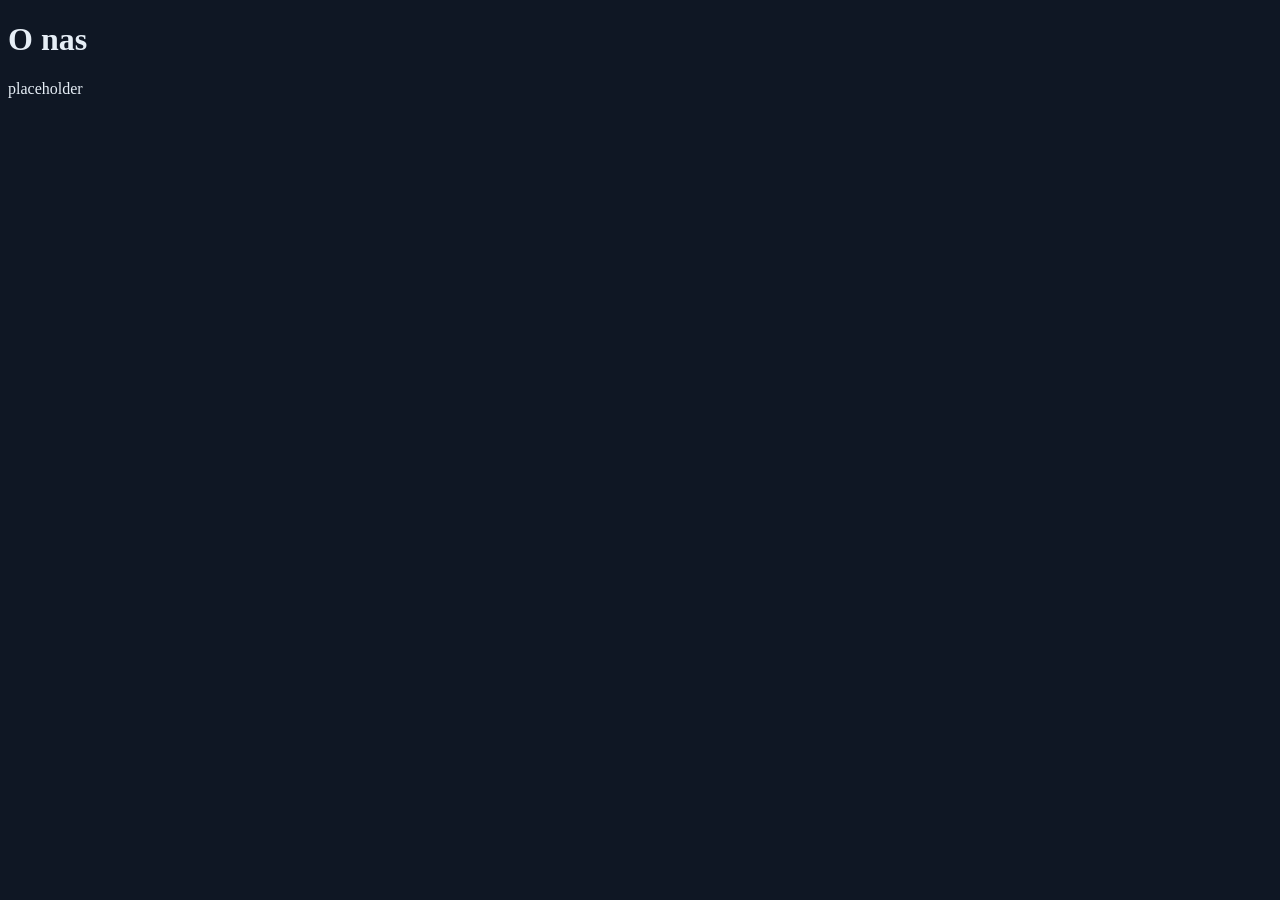
==== about_us.html @ 8ce52c04 "small fixes + new about me page + responsiveness (made it work with phones)" ====
<!DOCTYPE html>
<html lang="en">
<head>
    <meta charset="UTF-8">
    <meta name="viewport" content="width=device-width, initial-scale=1.0">
    <link rel="stylesheet" href="css/abt_us.css">
    <title>O nas</title>
</head>
<body>
    <h1>O nas</h1>
    <p>placeholder</p>
</body>
</html>
---- css/abt_us.css ----
@import url('./root.css');

body {
    color: var(--text);
    background-color: var(--bg);
}
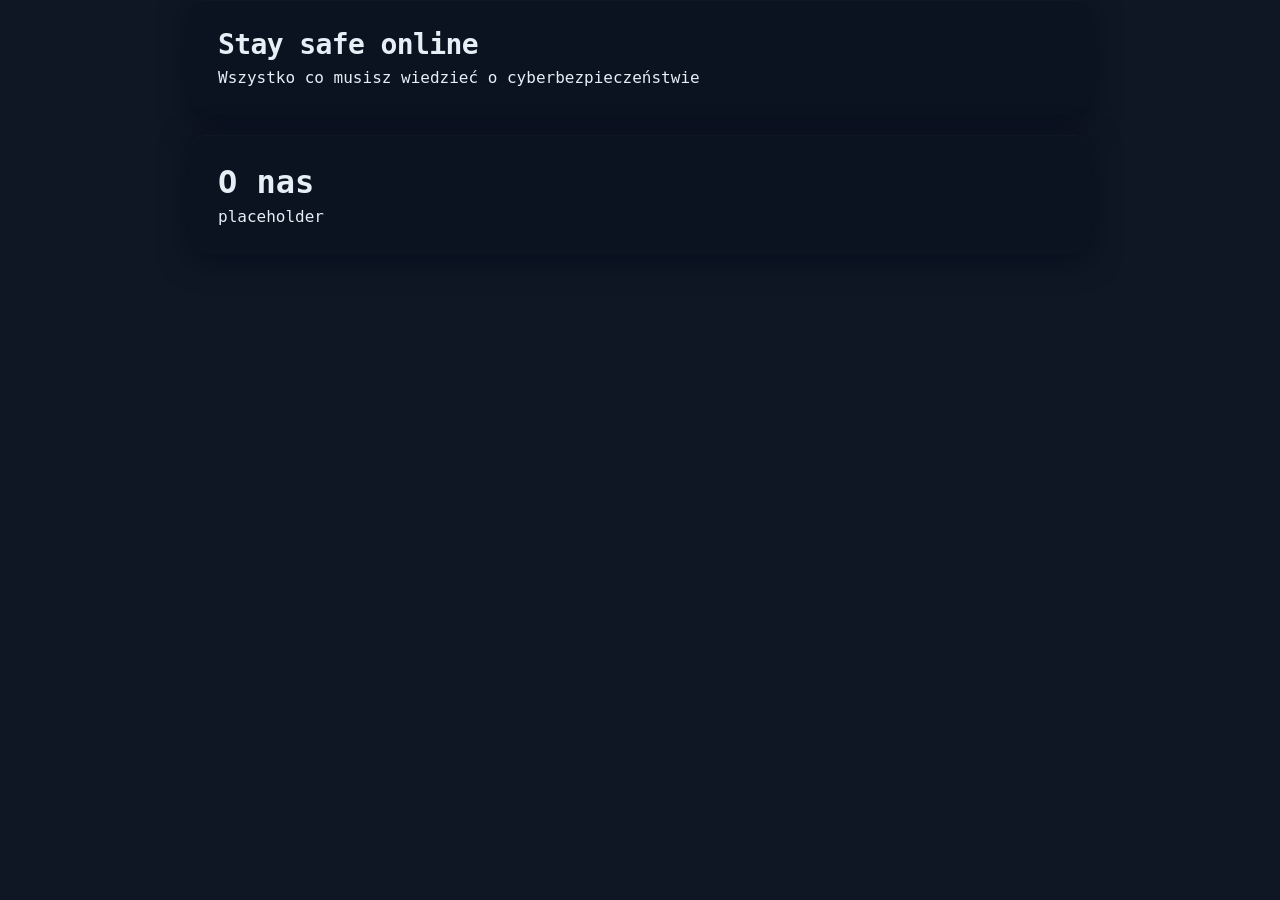
==== commit 2a90a6b3: "switched colorscheme a little, small and big css fixes, other misc stuff; made aboutus page link bac" ====
--- a/about_us.html
+++ b/about_us.html
@@ -7,7 +7,16 @@
     <title>O nas</title>
 </head>
 <body>
-    <h1>O nas</h1>
-    <p>placeholder</p>
+    <div class="header">
+        <div class="title"><a href="index.html">Stay safe online</a></div>
+        <div class="subtitle">
+            Wszystko co musisz wiedzieć o cyberbezpieczeństwie
+        </div>
+    </div>
+
+    <div class="main-body">
+        <h1>O nas</h1>
+        <p>placeholder</p>
+    </div>
 </body>
 </html>
--- a/css/abt_us.css
+++ b/css/abt_us.css
@@ -3,4 +3,41 @@
 body {
     color: var(--text);
     background-color: var(--bg);
+}
+
+*{
+  box-sizing:border-box;margin:0;padding:0;
+  line-height: 1.2; /*for nerdfonts*/
+  font-family: "JetBrainsMono Nerd Font", ui-monospace, SFMono-Regular, Menlo, Monaco, monospace;
+}
+.main-body,
+.header {
+    max-width: var(--max-width);
+    margin:0 auto 20px;
+    padding:28px;
+    background: var(--bg2);
+    border-radius: calc(var(--radius) + 4px);
+    box-shadow: 0 6px 30px rgba(2,6,23,0.6), inset 0 1px 0 rgba(255,255,255,0.02);
+    display:flex;
+    flex-direction:column;
+    gap:6px;
+    align-items:flex-start;
+}
+
+.header .subtitle {
+    font-size:16px;
+    font-weight:500;
+    color: var(--text-secondary);
+}
+
+.header .title {
+    font-size:28px;
+    font-weight:700;
+    letter-spacing: -0.6px;
+    color: var(--text);
+}
+
+.header .title a {
+    color: var(--text);
+    text-decoration: none;
 }
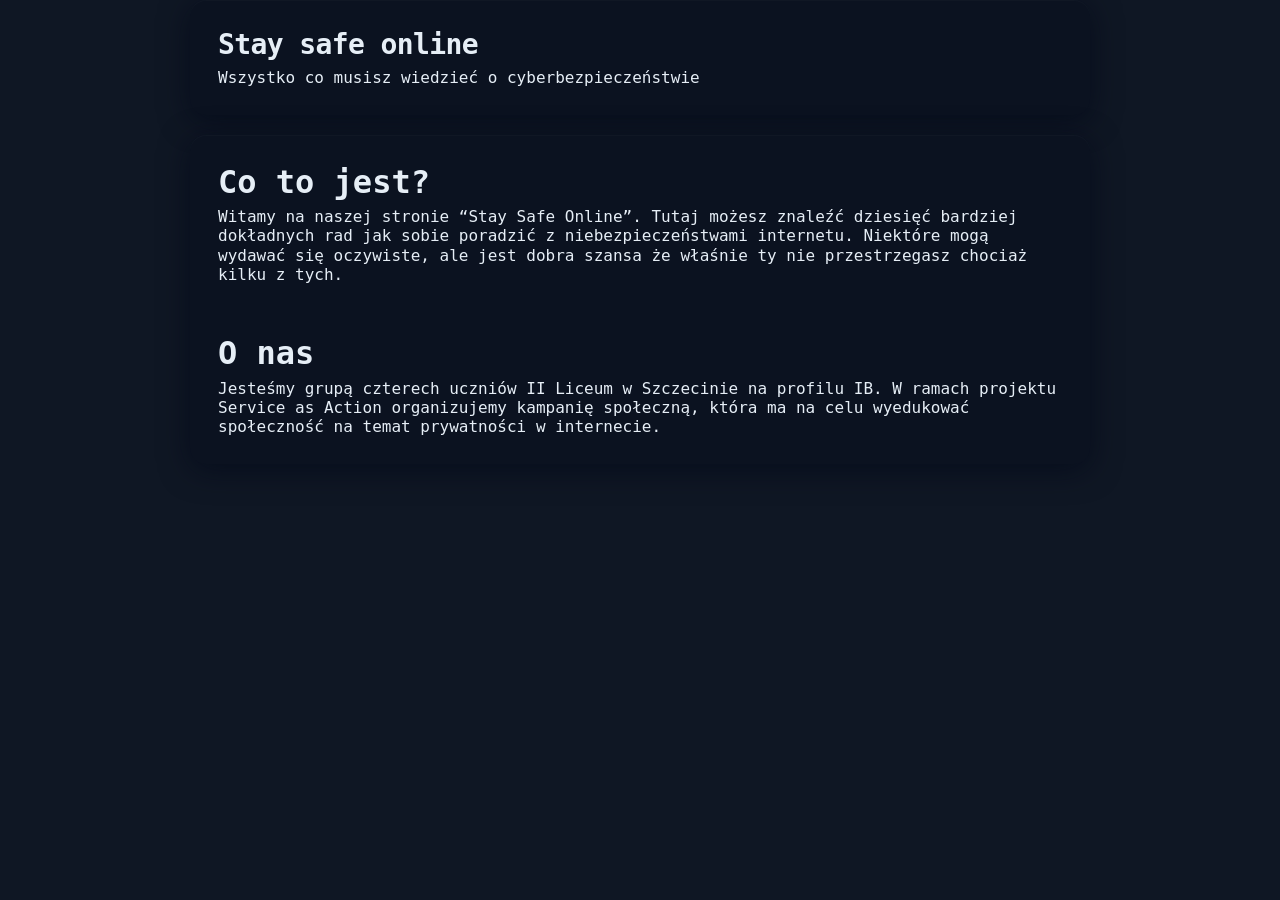
==== commit c128fcdb: "zmiana" ====
--- a/about_us.html
+++ b/about_us.html
@@ -15,8 +15,11 @@
     </div>
 
     <div class="main-body">
+        <h1>Co to jest?</h1>
+        <p>Witamy na naszej stronie “Stay Safe Online”. Tutaj możesz znaleźć dziesięć bardziej dokładnych rad jak sobie poradzić z niebezpieczeństwami internetu. Niektóre mogą wydawać się oczywiste, ale jest dobra szansa że właśnie ty nie przestrzegasz chociaż kilku z tych.</p>
+        <br><br>
         <h1>O nas</h1>
-        <p>placeholder</p>
+        <p>Jesteśmy grupą czterech uczniów II Liceum w Szczecinie na profilu IB. W ramach projektu Service as Action organizujemy kampanię społeczną, która ma na celu wyedukować społeczność na temat prywatności w internecie.</p>
     </div>
 </body>
 </html>
